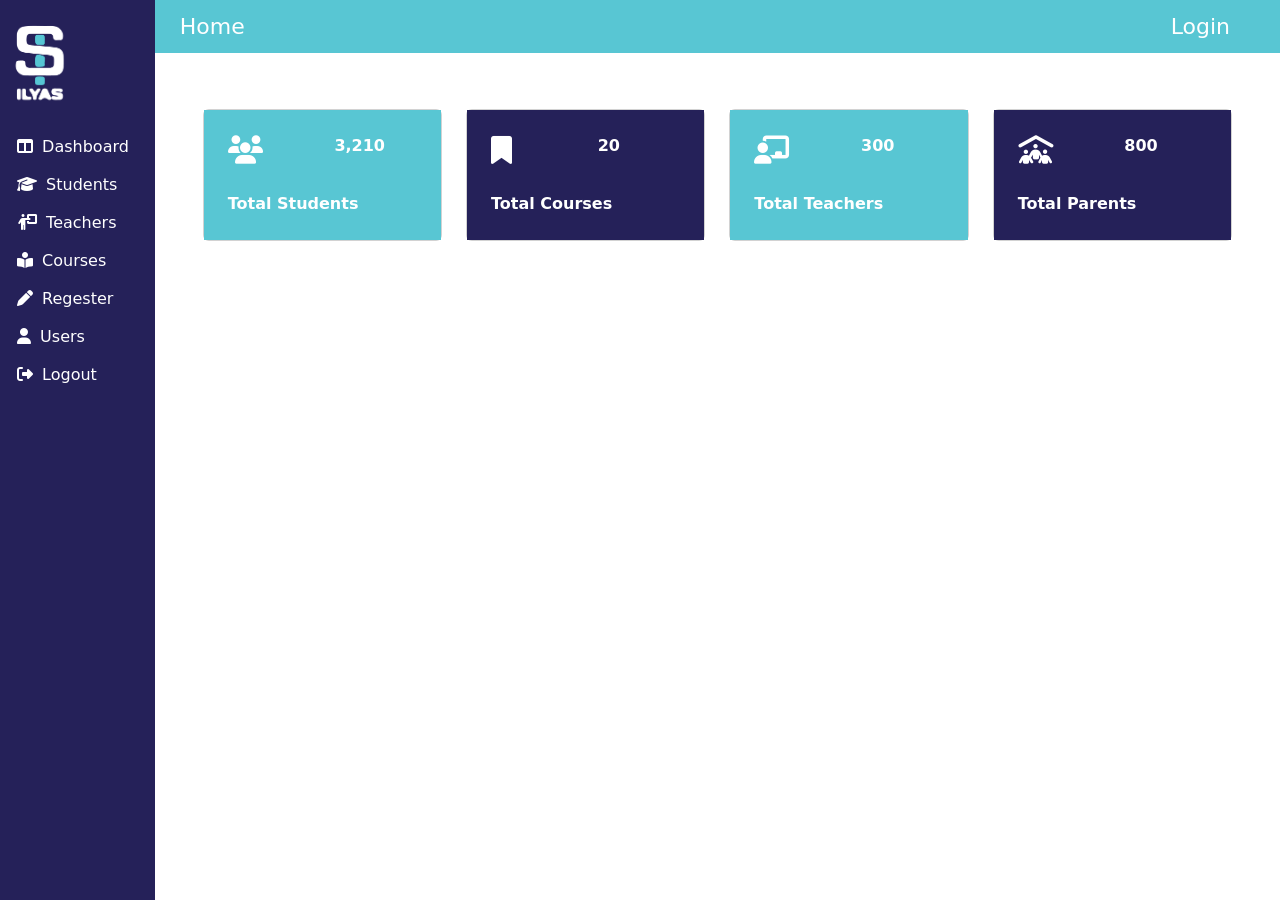
==== index.html @ dc5bc765 "test" ====
<!DOCTYPE html>
<html lang="en">
<head>
    <meta charset="UTF-8">
    <meta name="viewport" content="width=device-width, initial-scale=1.0">
    <title>Dashboard</title>
    <link rel="stylesheet" href="style.css">
    <!-- bootstrap link -->
    <link href="https://cdn.jsdelivr.net/npm/bootstrap@5.3.3/dist/css/bootstrap.min.css" rel="stylesheet" integrity="sha384-QWTKZyjpPEjISv5WaRU9OFeRpok6YctnYmDr5pNlyT2bRjXh0JMhjY6hW+ALEwIH" crossorigin="anonymous">
    <!-- font awasome link -->
    <link rel="stylesheet" href="https://cdnjs.cloudflare.com/ajax/libs/font-awesome/6.7.2/css/all.min.css" integrity="sha512-Evv84Mr4kqVGRNSgIGL/F/aIDqQb7xQ2vcrdIwxfjThSH8CSR7PBEakCr51Ck+w+/U6swU2Im1vVX0SVk9ABhg==" crossorigin="anonymous" referrerpolicy="no-referrer" />
</head>
<body>
    
<div class="d-flex">
      <!-- side bar -->
   <div class="vh-100 myside" style="width: 11rem">
  <div>
    <img class="w-50 " src="img/logo2.png" alt="">
  </div>

  <div class="mt-3">
    <button class="btn text-white">
        <i class=" hover fa-solid fa-table-columns text-white px-1"></i>
       <a href="index.html" class="link">Dashboard</a>
      </button>
      <!-- dashboard -->
      
      <button class="btn text-white">
     <i class="fa-solid fa-graduation-cap px-1"></i> 
       <a href="Student.html" class="link"> Students</a>
      </button>
      <!-- students -->
      
      <button class="btn text-white">
        <i class="fa-solid fa-person-chalkboard px-1"></i>
        <a href="teachers.html" class="link"> Teachers</a>
      </button>
      <!-- teacher -->
    
      <button class="btn text-white">
        <i class="fa-solid fa-book-open-reader px-1"></i>
       <a href="Courses.html"class="link">Courses</a>
      </button>
      <!-- coursed -->
      <button class="btn text-white">
        <i class="fa-solid fa-pen px-1"></i>
        Regester
      </button>
      <!-- regestration -->
    
      <button class="btn text-white">
        <i class="fa-solid fa-user px-1"></i>
        Users
      </button>
      <!-- users -->
      <button class="btn text-white">
        <i class="fa-solid fa-right-from-bracket px-1"></i>
        Logout
      </button>
      <!-- Logout -->
  </div>
  
   </div>
     <!-- End  side bar -->

     <!-- Header -->
   <div class=" w-100">
       <div class="myheader">
          
           <div class="nav" >
            <a  href="#">Home</a>
           
            <a href="#">Login</a>
           </div>
       </div>
        <!-- End Header -->

        <!-- contant section -->
  

        <div class="m-5">
            <div class="row ">
                <div class="col-sm-1 col-md-3 pt-2">
                    <div class="card  ">
                    <div class="card-body p-4  text-white fw-bold card1">
                       <div class="row">
                        <div class="col-6">
                          <h3>  <i  class="fa-solid fa-users "></i></h1>
                        </div>
                        <div class="col-6">
                           3,210
                        </div>
                        <div class="col-12 mt-3">
                           Total Students
                        </div>
                       </div>
                    </div>
                    </div>
                </div>
                <!-- card2 -->
            
                <div class="col-sm-1 col-md-3 pt-2">
                    <div class="card  ">
                    <div class="card-body p-4 card2 text-white fw-bold ">
                        <div class="row">
                            <div class="col-6">
                                <h3><i class="fa-solid fa-bookmark"></i></h3>
                            </div>
                            <div class="col-6">
                               20
                            </div>
                            <div class="col-12 mt-3">
                               Total Courses
                            </div>
                           </div>
                    </div>
                    </div>
                </div>
            
                <!-- card3 -->
                <div class="col-sm-1 col-md-3 pt-2">
                    <div class="card  ">
                    <div class="card-body p-4 text-white fw-bold card1">
                        <div class="row">
                            <div class="col-6">
                              <h3>  <i class="fa-solid fa-chalkboard-user"></i></h3>
                            </div>
                            <div class="col-6">
                               300
                            </div>
                            <div class="col-12 mt-3">
                               Total Teachers
                            </div>
                           </div>
                    </div>
                    </div>
                </div>
            
                <!-- card4 -->
                <div class="col-sm-1 col-md-3 pt-2">
                    <div class="card  ">
                    <div class="card-body p-4 text-white fw-bold card2">
                        <div class="row">
                            <div class="col-6">
                               <h3> <i class="fa-solid fa-people-roof"></i></h3>
                            </div>
                            <div class="col-6">
                               800
                            </div>
                            <div class="col-12 mt-3">
                               Total Parents
                            </div>
                           </div>
                    </div>
                    </div>
                </div>

<!-- end cards -->

    </div>

  </div>
   

   
   </div>

   <!-- end contant -->
    


</div>

<!-- javascript link -->
    <script src="https://cdn.jsdelivr.net/npm/bootstrap@5.3.3/dist/js/bootstrap.bundle.min.js" integrity="sha384-YvpcrYf0tY3lHB60NNkmXc5s9fDVZLESaAA55NDzOxhy9GkcIdslK1eN7N6jIeHz" crossorigin="anonymous"></script>
</body>
</html>
---- style.css ----
*{
    margin: 0;
    padding: 0;
    box-sizing: border-box;
}

.myside{
    background-color: #252159;
    color: white;
}
.btn{
    border: 0;
    outline: 0;
    font-size: 22px;
}
.btn:hover{
    outline: #252159;
}

/* end slide bar */

.myheader{
    background-color: #58C6D3;
}

 .head{
    background-color: gray;
    justify-content: space-between;
 }
.nav{
    display: flex;
    justify-content: space-between;
    margin-left: 25px;
    margin-right: 40px;
    align-items: center;
    padding: 10px;
    
}
.nav a{
    color: #fff;
    font-size: 22px;
    text-decoration: none;
}
.myside .btn:hover{
   background-color:  #58C6D3;
   color: red;
}

.card1{
    background-color: #58C6D3;
    
    
}
.card2{
    background-color: #252159;
   
}
.card2:hover{
background-color: #58C6D3;
opacity: 60%;
}
.card1:hover{
    background-color: #252159;
    color: white;
    opacity: 80%;
}
.link{
    color: white;
    text-decoration: none;
}
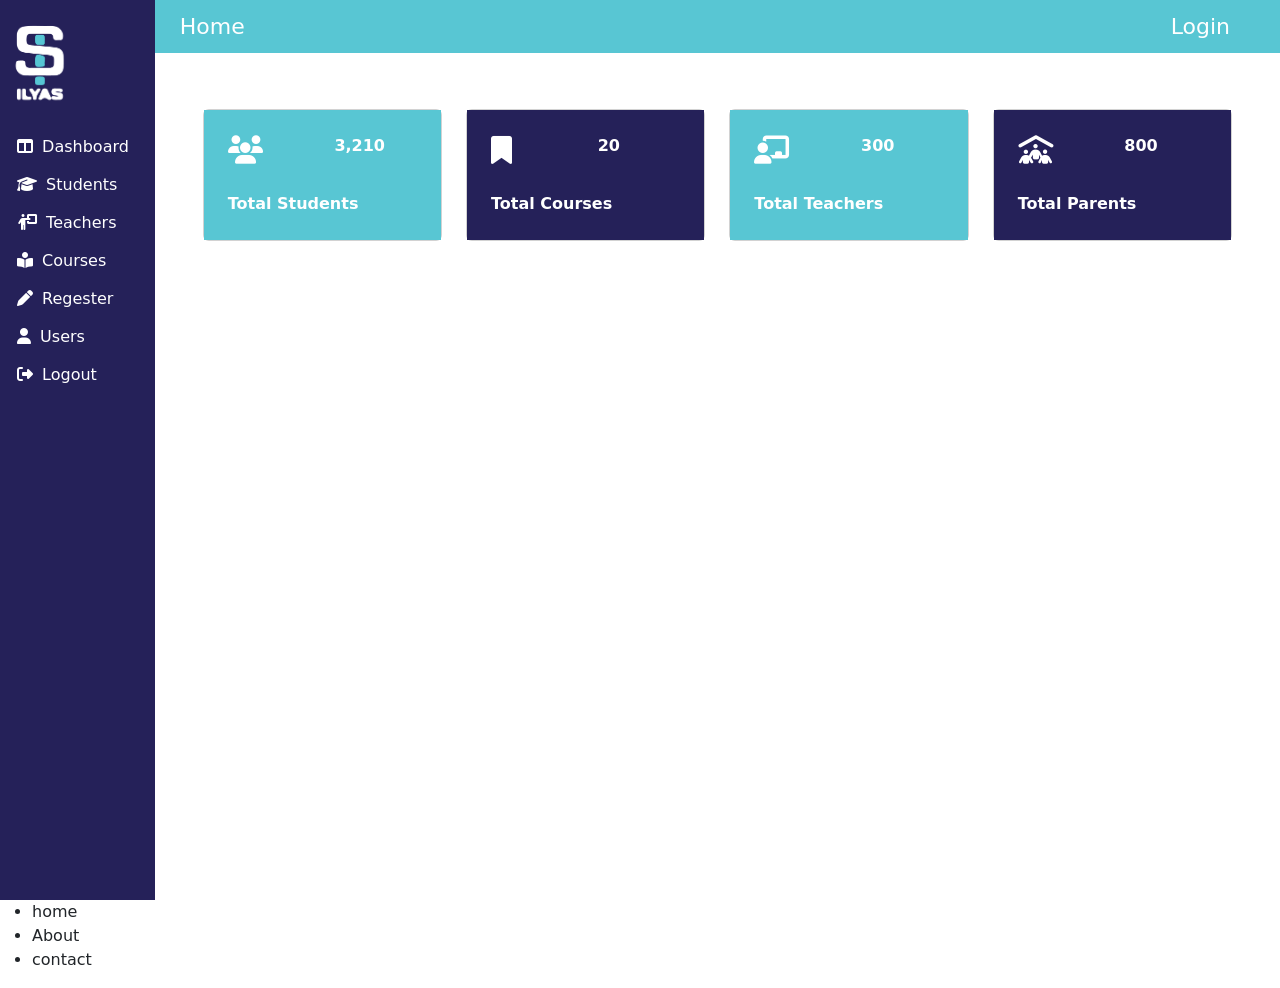
==== commit df3bfdfe: "waxaan ku soo daray ul" ====
--- a/index.html
+++ b/index.html
@@ -81,7 +81,7 @@
 
         <div class="m-5">
             <div class="row ">
-                <div class="col-sm-1 col-md-3 pt-2">
+                <div class="col-sm-1 col-md-3 pt-2 ">
                     <div class="card  ">
                     <div class="card-body p-4  text-white fw-bold card1">
                        <div class="row">
@@ -171,6 +171,11 @@
 
 
 </div>
+<ul>
+  <li>home</li>
+  <li>About</li>
+  <li>contact</li>
+</ul>
 
 <!-- javascript link -->
     <script src="https://cdn.jsdelivr.net/npm/bootstrap@5.3.3/dist/js/bootstrap.bundle.min.js" integrity="sha384-YvpcrYf0tY3lHB60NNkmXc5s9fDVZLESaAA55NDzOxhy9GkcIdslK1eN7N6jIeHz" crossorigin="anonymous"></script>
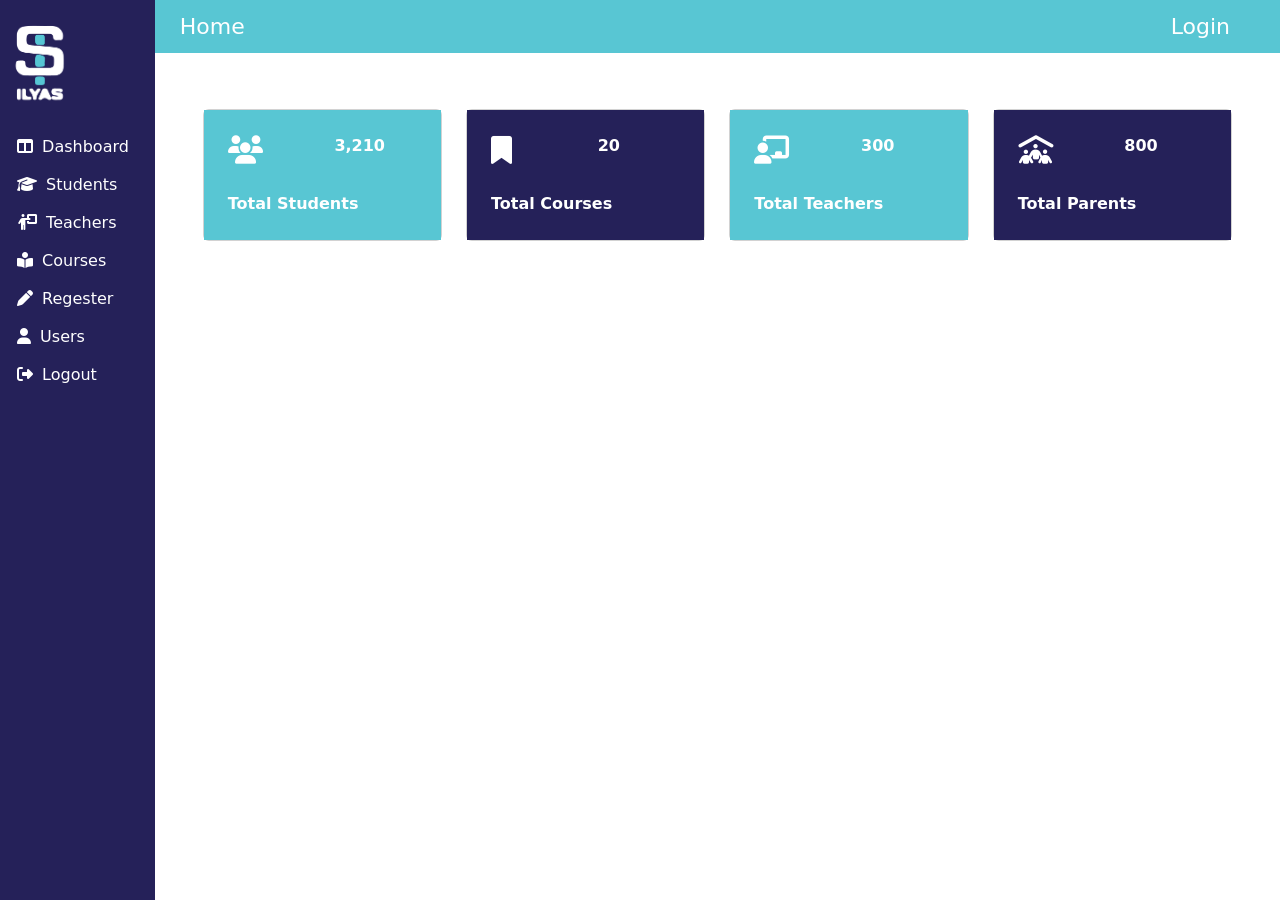
==== commit 9f225eca: "add login page" ====
--- a/index.html
+++ b/index.html
@@ -71,7 +71,7 @@
            <div class="nav" >
             <a  href="#">Home</a>
            
-            <a href="#">Login</a>
+            <a href="login.html">Login</a>
            </div>
        </div>
         <!-- End Header -->
@@ -171,11 +171,7 @@
 
 
 </div>
-<ul>
-  <li>home</li>
-  <li>About</li>
-  <li>contact</li>
-</ul>
+
 
 <!-- javascript link -->
     <script src="https://cdn.jsdelivr.net/npm/bootstrap@5.3.3/dist/js/bootstrap.bundle.min.js" integrity="sha384-YvpcrYf0tY3lHB60NNkmXc5s9fDVZLESaAA55NDzOxhy9GkcIdslK1eN7N6jIeHz" crossorigin="anonymous"></script>
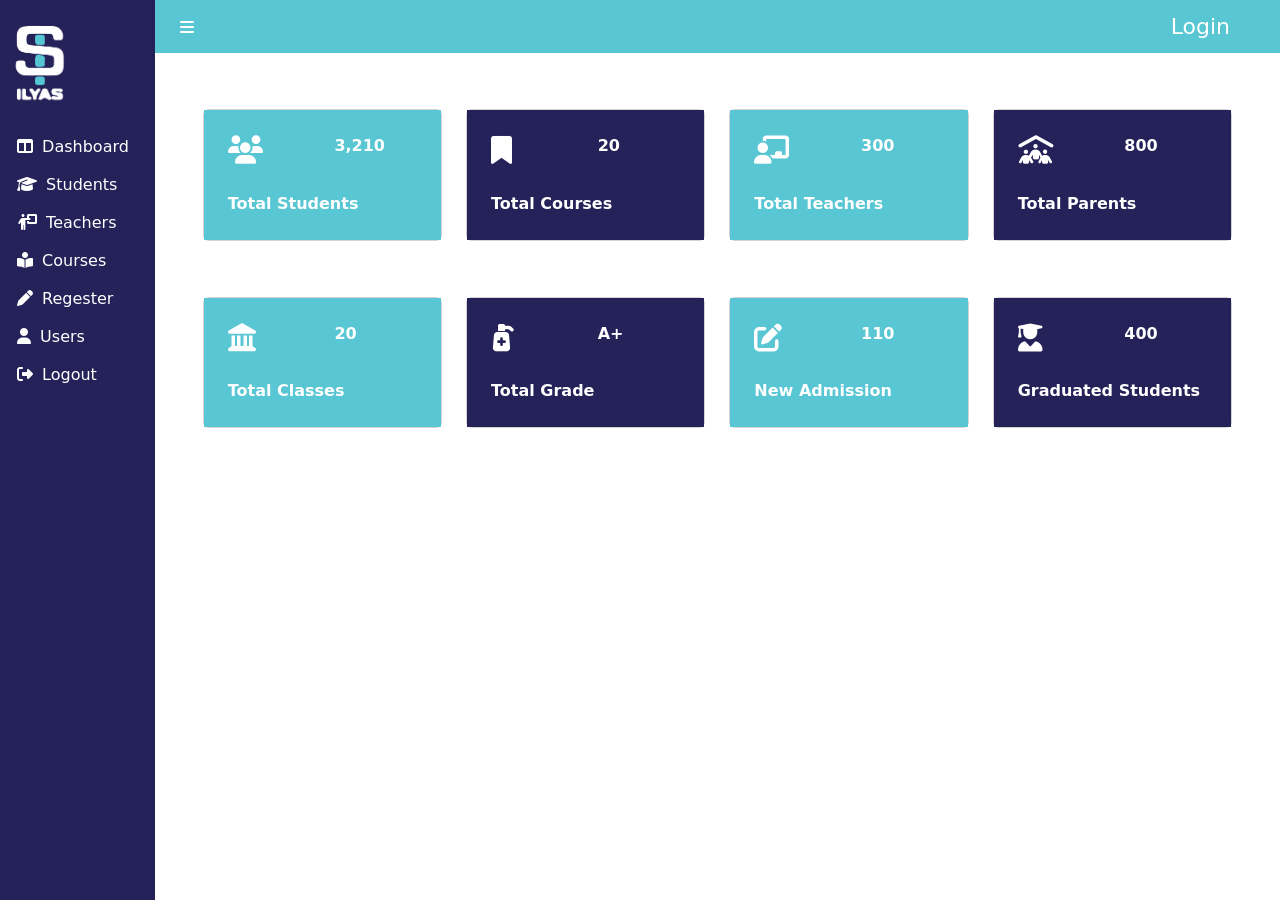
==== commit 8d6bb67c: "add techer" ====
--- a/index.html
+++ b/index.html
@@ -69,7 +69,7 @@
        <div class="myheader">
           
            <div class="nav" >
-            <a  href="#">Home</a>
+            <i class="fa-solid fa-bars text-white" ></i>
            
             <a href="login.html">Login</a>
            </div>
@@ -163,6 +163,89 @@
   </div>
    
 
+  <div class="m-5">
+    <div class="row ">
+        <div class="col-sm-1 col-md-3 pt-2 ">
+            <div class="card  ">
+            <div class="card-body p-4  text-white fw-bold card1">
+               <div class="row">
+                <div class="col-6">
+                <H3> <i class="fa-solid fa-landmark"></i></H3>
+                </div>
+                <div class="col-6">
+                   20
+                </div>
+                <div class="col-12 mt-3">
+                   Total Classes
+                </div>
+               </div>
+            </div>
+            </div>
+        </div>
+        <!-- card2 -->
+    
+        <div class="col-sm-1 col-md-3 pt-2">
+            <div class="card  ">
+            <div class="card-body p-4 card2 text-white fw-bold ">
+                <div class="row">
+                    <div class="col-6">
+                        <h3><i class="fa-solid fa-pump-medical"></i></i></h3>
+                    </div>
+                    <div class="col-6">
+                       A+
+                    </div>
+                    <div class="col-12 mt-3">
+                       Total Grade
+                    </div>
+                   </div>
+            </div>
+            </div>
+        </div>
+    
+        <!-- card3 -->
+        <div class="col-sm-1 col-md-3 pt-2">
+            <div class="card  ">
+            <div class="card-body p-4 text-white fw-bold card1">
+                <div class="row">
+                    <div class="col-6">
+                      <h3>  <i class="fa-solid fa-pen-to-square"></i></h3>
+                    </div>
+                    <div class="col-6">
+                       110
+                    </div>
+                    <div class="col-12 mt-3">
+                      New Admission
+                    </div>
+                   </div>
+            </div>
+            </div>
+        </div>
+    
+        <!-- card4 -->
+        <div class="col-sm-1 col-md-3 pt-2">
+            <div class="card  ">
+            <div class="card-body p-4 text-white fw-bold card2">
+                <div class="row">
+                    <div class="col-6">
+                       <h3> <i class="fa-solid fa-user-graduate"></i></i></h3>
+                    </div>
+                    <div class="col-6">
+                       400
+                    </div>
+                    <div class="col-12 mt-3">
+                      Graduated Students
+                    </div>
+                   </div>
+            </div>
+            </div>
+        </div>
+
+<!-- end cards -->
+
+</div>
+
+</div>
+
    
    </div>
 
--- a/style.css
+++ b/style.css
@@ -22,9 +22,12 @@
 .myheader{
     background-color: #58C6D3;
 }
+.login{
+    background-color: red;
+}
 
  .head{
-    background-color: gray;
+    background-color: #58C6D3;
     justify-content: space-between;
  }
 .nav{
@@ -67,4 +70,12 @@
 .link{
     color: white;
     text-decoration: none;
+}
+button{
+   background-color: #58C6D3;
+   border: 2px solid #fff;
+   outline: none;
+   color: #fff;
+   padding: 8px;
+  
 }
